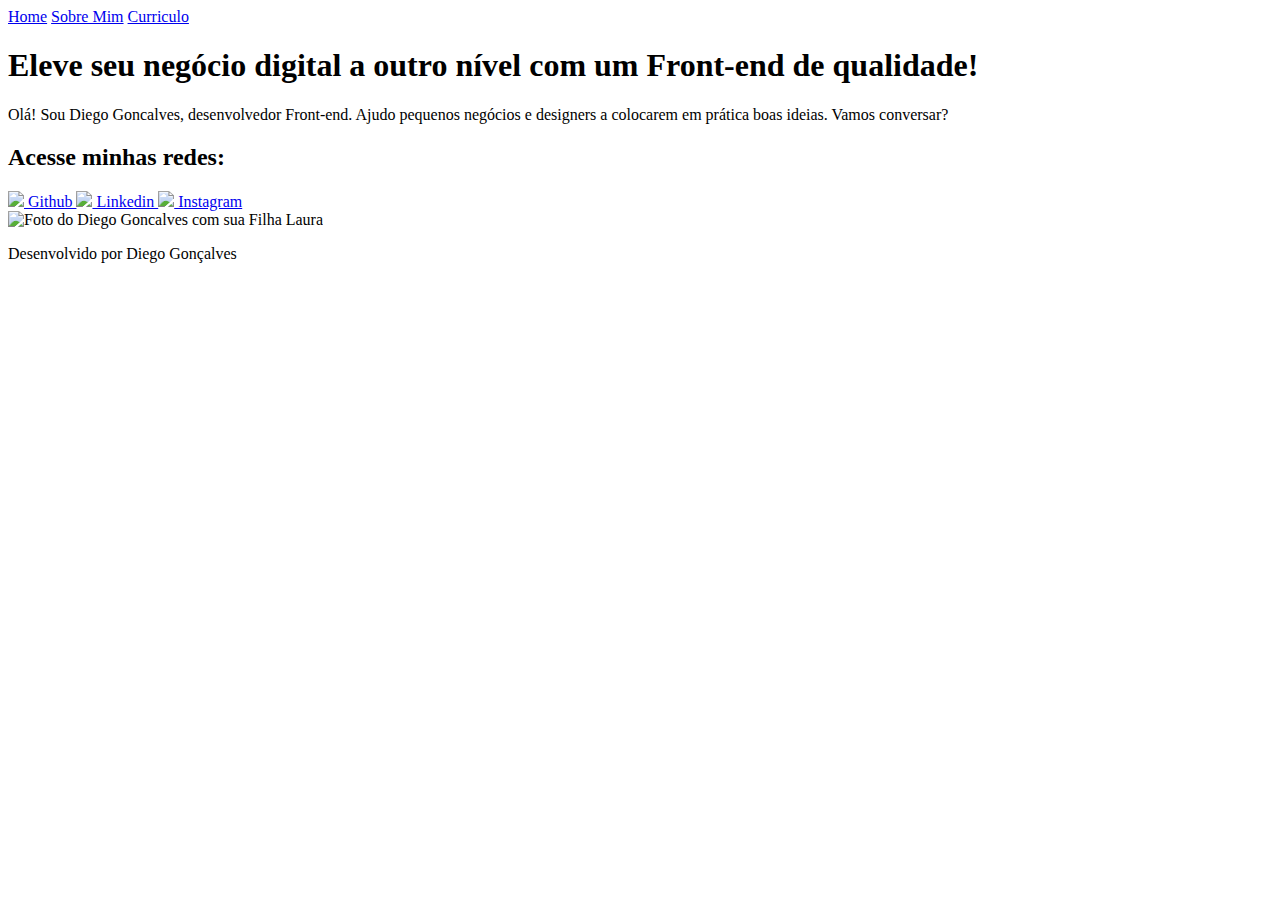
==== index.html @ 1ade994f "Add files via upload" ====
<!DOCTYPE html>
<html lang="pt-br">
<head>
    <meta charset="UTF-8">
    <meta http-equiv="X-UA-Compatible" content="IE=edge">
    <meta name="viewport" content="width=device-width, initial-scale=1.0">
    <link rel="stylesheet" href="./styles/style.css">
    <title>Portfolio</title>
</head>
<body>
    <header class="cabecalho">
        <nav class="cabecalho__menu">
            <a class="cabecalho__menu__link" href="index.html">Home</a>
            <a class="cabecalho__menu__link" href="aboult.html">Sobre Mim</a>
            <a class="cabecalho__menu__link" href="curriculo.html">Curriculo</a>
        </nav>
    </header>
    <main class="apresentacao">
        <section class="apresentacao__conteudo">
            <h1 class="apresentacao__conteudo__titulo">Eleve seu negócio digital a outro nível
                <strong class="destaque-titulo"> com um Front-end de qualidade!</strong></h1>
                
                <p class="apresentacao__conteudo__texto">Olá! Sou Diego Goncalves, desenvolvedor Front-end. 
                    Ajudo pequenos negócios e designers a colocarem em prática boas ideias. Vamos conversar?</p>
                    
                <div class="apresentacao__links">

                    <h2 class="apresentacao__links__subtitulos">Acesse minhas redes:</h2>
                    
                   <a class="apresentacao__links__navegacao" href="https://github.com/DiegoGoncalves92" >
                      <img src="./assests/github.png">
                      Github
                    
                    </a>

                    <a class="apresentacao__links__navegacao" href="https://www.linkedin.com/in/diego-goncalves-silva-872498195" >
                      <img src="./assests/linkedin.png">
                      Linkedin
                    
                    </a>

                    <a class="apresentacao__links__navegacao" href="https://www.instagram.com/diegogoncalves_" >
                        <img src="./assests/instagram.png">
                        Instagram
                      
                    </a>
                    
                   

                </div>
        </section>

        <img class="apresetacao__imagem" src="./assests/familia.jpg" alt="Foto do Diego Goncalves com sua Filha Laura">
        
    </main>
    <footer>
        <p class="rodape">Desenvolvido por Diego Gonçalves</p>
    </footer>
</body>
</html>
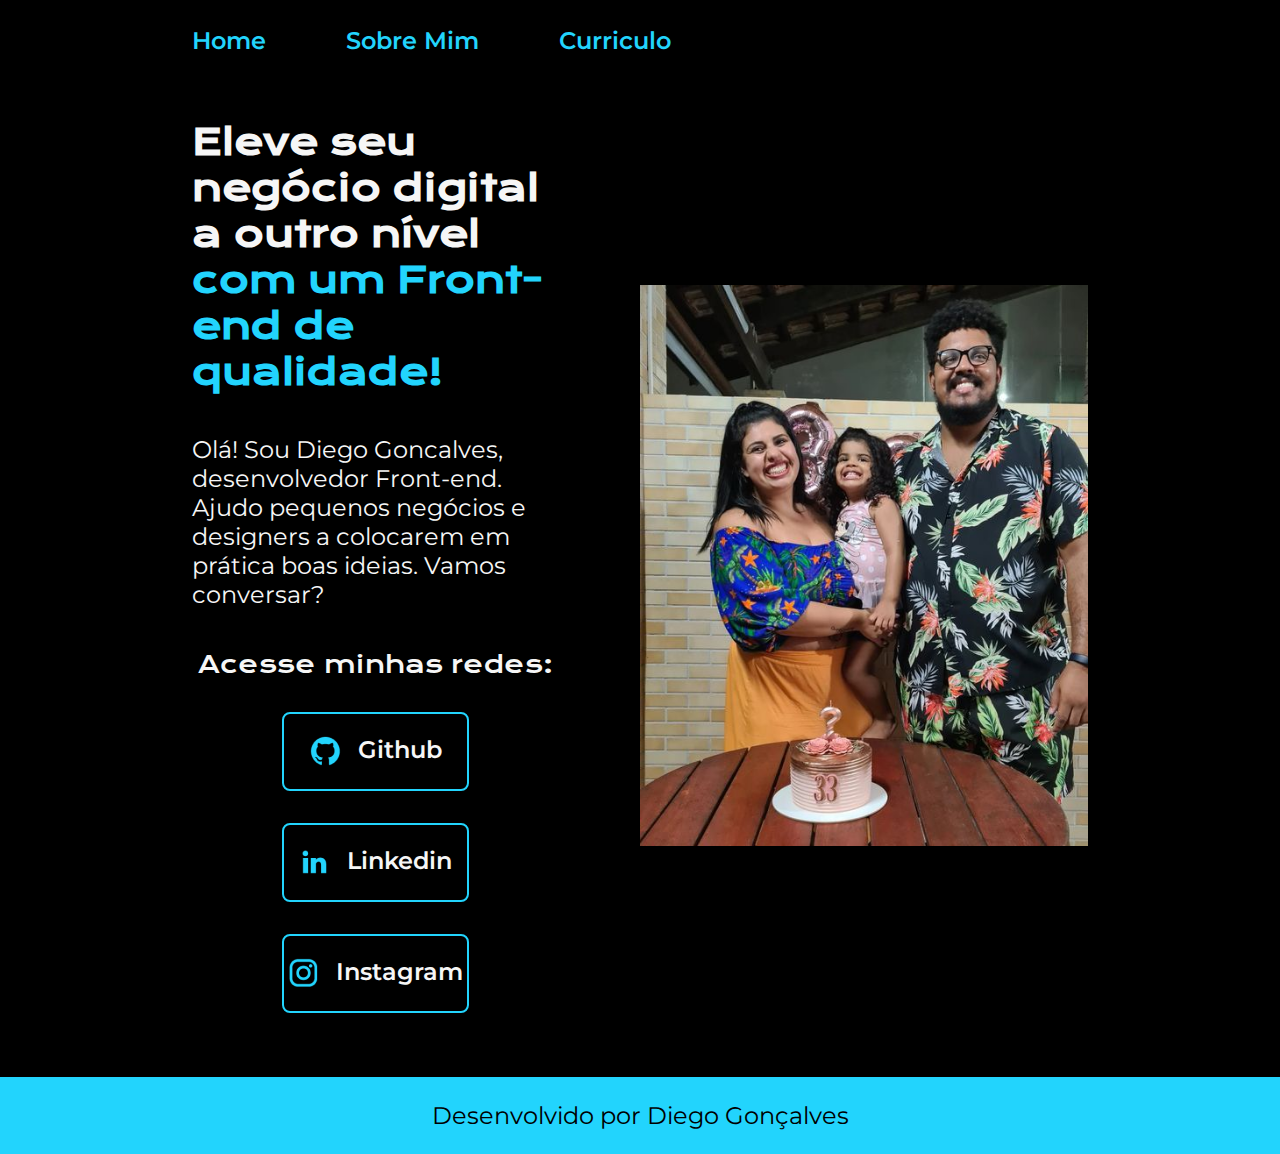
==== commit 2ddf1322: "Bug de responsive in mobile" ====
--- a/index.html
+++ b/index.html
@@ -1,60 +1,60 @@
-<!DOCTYPE html>
-<html lang="pt-br">
-<head>
-    <meta charset="UTF-8">
-    <meta http-equiv="X-UA-Compatible" content="IE=edge">
-    <meta name="viewport" content="width=device-width, initial-scale=1.0">
-    <link rel="stylesheet" href="./styles/style.css">
-    <title>Portfolio</title>
-</head>
-<body>
-    <header class="cabecalho">
-        <nav class="cabecalho__menu">
-            <a class="cabecalho__menu__link" href="index.html">Home</a>
-            <a class="cabecalho__menu__link" href="aboult.html">Sobre Mim</a>
-            <a class="cabecalho__menu__link" href="curriculo.html">Curriculo</a>
-        </nav>
-    </header>
-    <main class="apresentacao">
-        <section class="apresentacao__conteudo">
-            <h1 class="apresentacao__conteudo__titulo">Eleve seu negócio digital a outro nível
-                <strong class="destaque-titulo"> com um Front-end de qualidade!</strong></h1>
-                
-                <p class="apresentacao__conteudo__texto">Olá! Sou Diego Goncalves, desenvolvedor Front-end. 
-                    Ajudo pequenos negócios e designers a colocarem em prática boas ideias. Vamos conversar?</p>
-                    
-                <div class="apresentacao__links">
-
-                    <h2 class="apresentacao__links__subtitulos">Acesse minhas redes:</h2>
-                    
-                   <a class="apresentacao__links__navegacao" href="https://github.com/DiegoGoncalves92" >
-                      <img src="./assests/github.png">
-                      Github
-                    
-                    </a>
-
-                    <a class="apresentacao__links__navegacao" href="https://www.linkedin.com/in/diego-goncalves-silva-872498195" >
-                      <img src="./assests/linkedin.png">
-                      Linkedin
-                    
-                    </a>
-
-                    <a class="apresentacao__links__navegacao" href="https://www.instagram.com/diegogoncalves_" >
-                        <img src="./assests/instagram.png">
-                        Instagram
-                      
-                    </a>
-                    
-                   
-
-                </div>
-        </section>
-
-        <img class="apresetacao__imagem" src="./assests/familia.jpg" alt="Foto do Diego Goncalves com sua Filha Laura">
-        
-    </main>
-    <footer>
-        <p class="rodape">Desenvolvido por Diego Gonçalves</p>
-    </footer>
-</body>
+<!DOCTYPE html>
+<html lang="pt-br">
+<head>
+    <meta charset="UTF-8">
+    <meta http-equiv="X-UA-Compatible" content="IE=edge">
+    <meta name="viewport" content="width=device-width, initial-scale=1.0">
+    <link rel="stylesheet" href="./styles/style.css">
+    <title>Portfolio</title>
+</head>
+<body>
+    <header class="cabecalho">
+        <nav class="cabecalho__menu">
+            <a class="cabecalho__menu__link" href="index.html">Home</a>
+            <a class="cabecalho__menu__link" href="aboult.html">Sobre Mim</a>
+            <a class="cabecalho__menu__link" href="curriculo.html">Curriculo</a>
+        </nav>
+    </header>
+    <main class="apresentacao">
+        <section class="apresentacao__conteudo">
+            <h1 class="apresentacao__conteudo__titulo">Eleve seu negócio digital a outro nível
+                <strong class="destaque-titulo"> com um Front-end de qualidade!</strong></h1>
+                
+                <p class="apresentacao__conteudo__texto">Olá! Sou Diego Goncalves, desenvolvedor Front-end. 
+                    Ajudo pequenos negócios e designers a colocarem em prática boas ideias. Vamos conversar?</p>
+                    
+                <div class="apresentacao__links">
+
+                    <h2 class="apresentacao__links__subtitulos">Acesse minhas redes:</h2>
+                    
+                   <a class="apresentacao__links__navegacao" href="https://github.com/DiegoGoncalves92" >
+                      <img src="./assests/github.png">
+                      Github
+                    
+                    </a>
+
+                    <a class="apresentacao__links__navegacao" href="https://www.linkedin.com/in/diego-goncalves-silva-872498195" >
+                      <img src="./assests/linkedin.png">
+                      Linkedin
+                    
+                    </a>
+
+                    <a class="apresentacao__links__navegacao" href="https://www.instagram.com/diegogoncalves_" >
+                        <img src="./assests/instagram.png">
+                        Instagram
+                      
+                    </a>
+                    
+                   
+
+                </div>
+        </section>
+
+        <img class="apresetacao__imagem" src="./assests/familia.jpg" alt="Foto do Diego Goncalves com sua Filha Laura">
+        
+    </main>
+    <footer>
+        <p class="rodape">Desenvolvido por Diego Gonçalves</p>
+    </footer>
+</body>
 </html>--- a/styles/style.css
+++ b/styles/style.css
@@ -0,0 +1,155 @@
+@import url('https://fonts.googleapis.com/css2?family=Krona+One&family=Montserrat&display=swap');
+
+:root {
+    --cor-primaria: #000000;
+    --cor-secundaria: #f6f6f6;
+    --cor-terciaria: #22D4FD;
+    --cor-hover: #272727;
+
+    --font-primaria: 'Krona One', sans-serif;
+    --font-secudaria: 'Montserrat',sans-serif;
+}
+
+* {
+    margin: 0;
+    padding: 0;
+}
+body {
+    /* height: 100vh; */
+    box-sizing: border-box;
+    background-color: var(--cor-primaria);
+    color: var(--cor-secundaria);
+}
+
+.cabecalho{
+    padding: 2% 0% 0% 15%;
+}
+
+.cabecalho__menu{
+    display: flex;
+    gap: 80px;
+}
+
+.cabecalho__menu__link{
+    font-family: var(--font-secudaria);
+    font-size: 1.5rem;
+    font-weight: 600;
+    color: var(--cor-terciaria);
+    text-decoration: none;
+}
+
+
+.apresentacao {
+    padding: 5% 15%;
+    display: flex;
+    align-items: center;
+    justify-content: space-between;
+    gap: 82px;
+    
+}
+
+.apresentacao__conteudo {
+    width: 50%;
+    display: flex;
+    flex-direction: column;
+    gap: 40px;
+    
+}
+
+.apresentacao__conteudo__titulo{
+    font-size: 2.25rem;
+    font-family: var(--font-primaria);
+
+}
+
+.destaque-titulo {
+    color: var(--cor-terciaria);
+}
+
+.apresentacao__conteudo__texto{
+    font-size: 1.5rem;
+    font-family: var(--font-secudaria);
+
+}
+
+.apresentacao__links{
+    display: flex;
+    flex-direction: column;
+    align-items: center;
+    justify-content: space-between;
+    gap: 32px;
+}
+
+.apresentacao__links__subtitulos{
+    font-family: var(--font-primaria);
+    font-weight:  400;
+    font-size: 1.5rem;
+
+
+}
+
+.apresentacao__links__navegacao{
+    /* background-color: #0c0c0c; */
+    display: flex;
+    justify-content: center;
+    gap: 16px;
+    border: 2px solid var(--cor-terciaria);
+    width: 50%;
+    text-align: center;
+    border-radius: 8px;
+    font-weight: 600;
+    font-size: 1.5rem;
+    padding: 21.5px 0;
+    text-decoration: none;
+    color: var(--cor-secundaria);
+    font-family: var(--font-secudaria);
+    
+}
+
+.apresentacao__links__navegacao:hover{
+ 
+    background-color: var(--cor-hover) ;  
+
+}
+
+.rodape{
+    color:var(--cor-primaria);
+    background-color: var(--cor-terciaria);
+    padding: 24px;
+    text-align: center;
+    font-size: 1.5rem;
+    font-weight: 400;
+    font-family: var(--font-secudaria);
+}
+
+.apresentacao__conteudo__texto a{
+    text-decoration: none;
+    color: var(--cor-terciaria);
+}
+
+.apresetacao__imagem{
+    width: 50%;
+}
+
+@media(max-width: 1000px){
+    
+    .cabecalho{
+        padding: 10%;
+        justify-content: center;
+    }
+    
+    .cabecalho__menu{
+        justify-content: center;
+    }
+    
+    .apresentacao{
+        flex-direction: column-reverse;
+        background-color: #25444b;
+        padding: 5%;
+    }
+
+    .apresentacao__conteudo{
+        width: auto;
+    }
+
+}